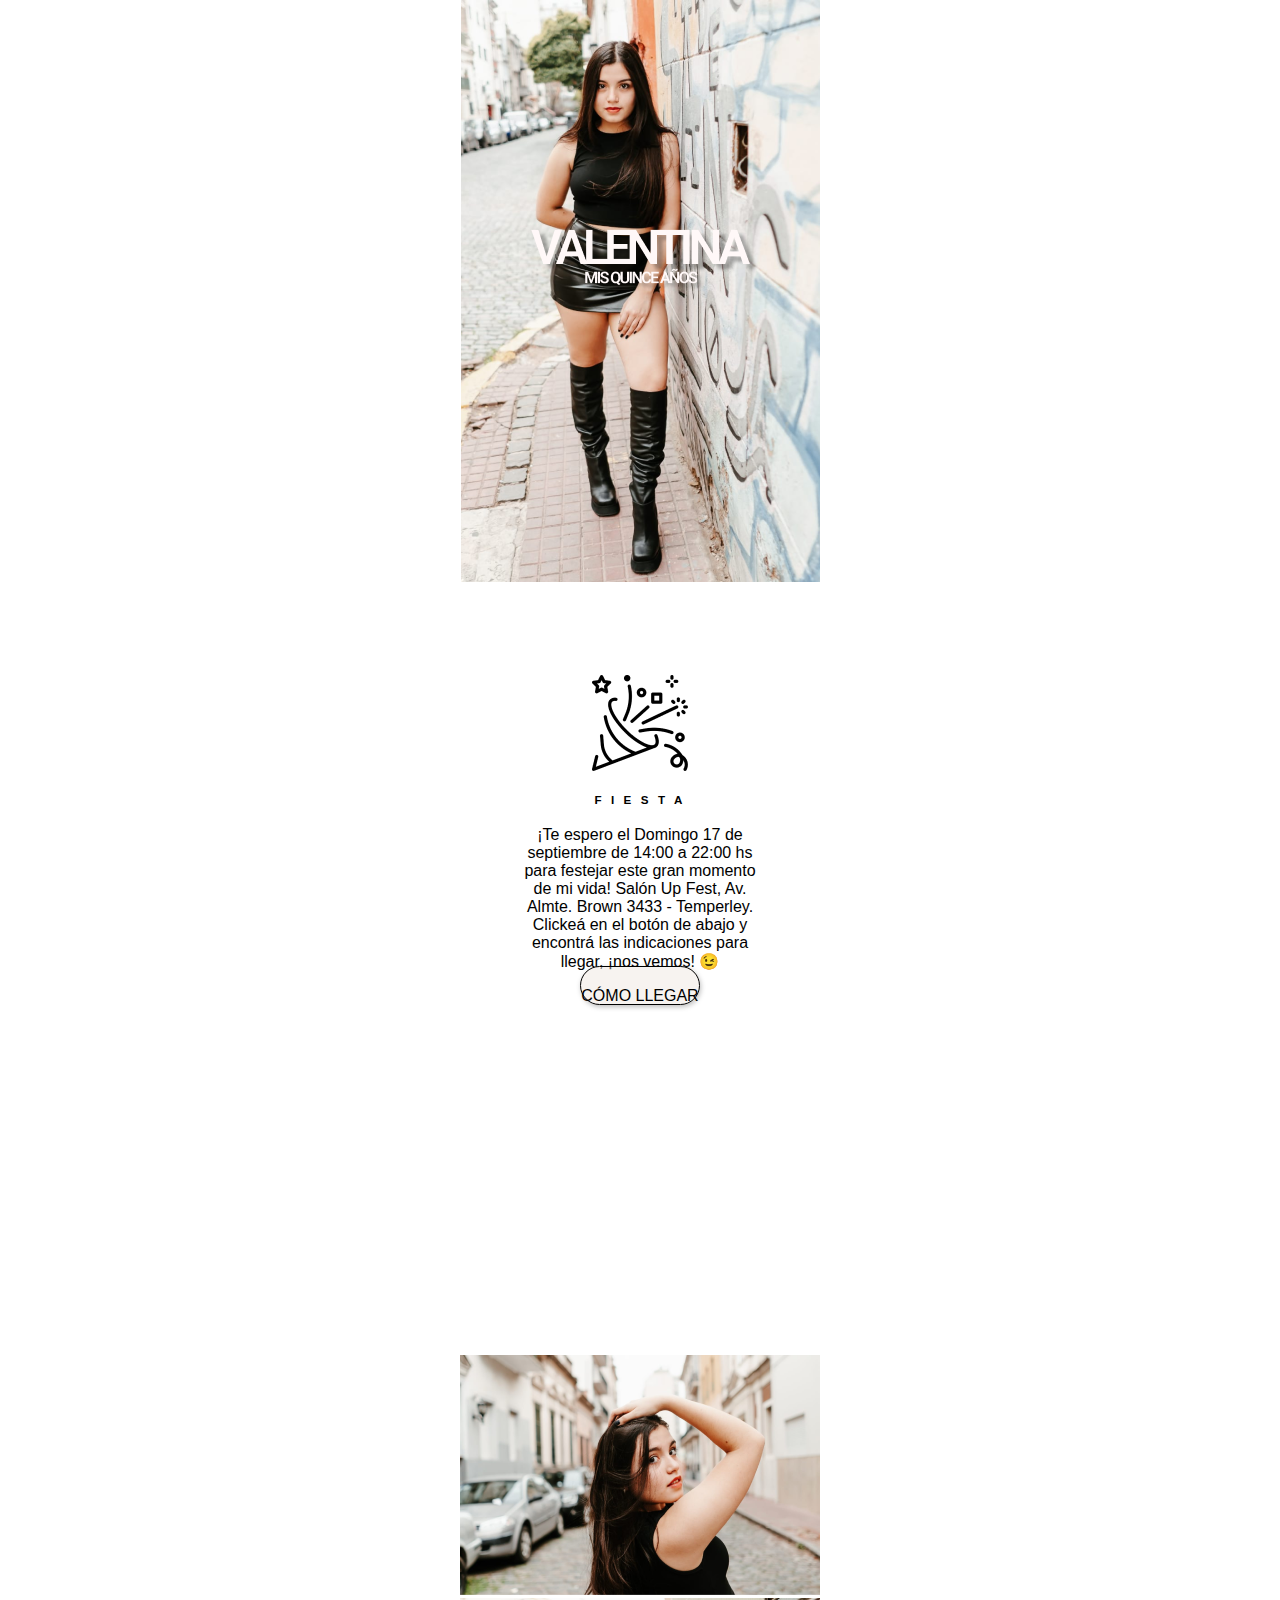
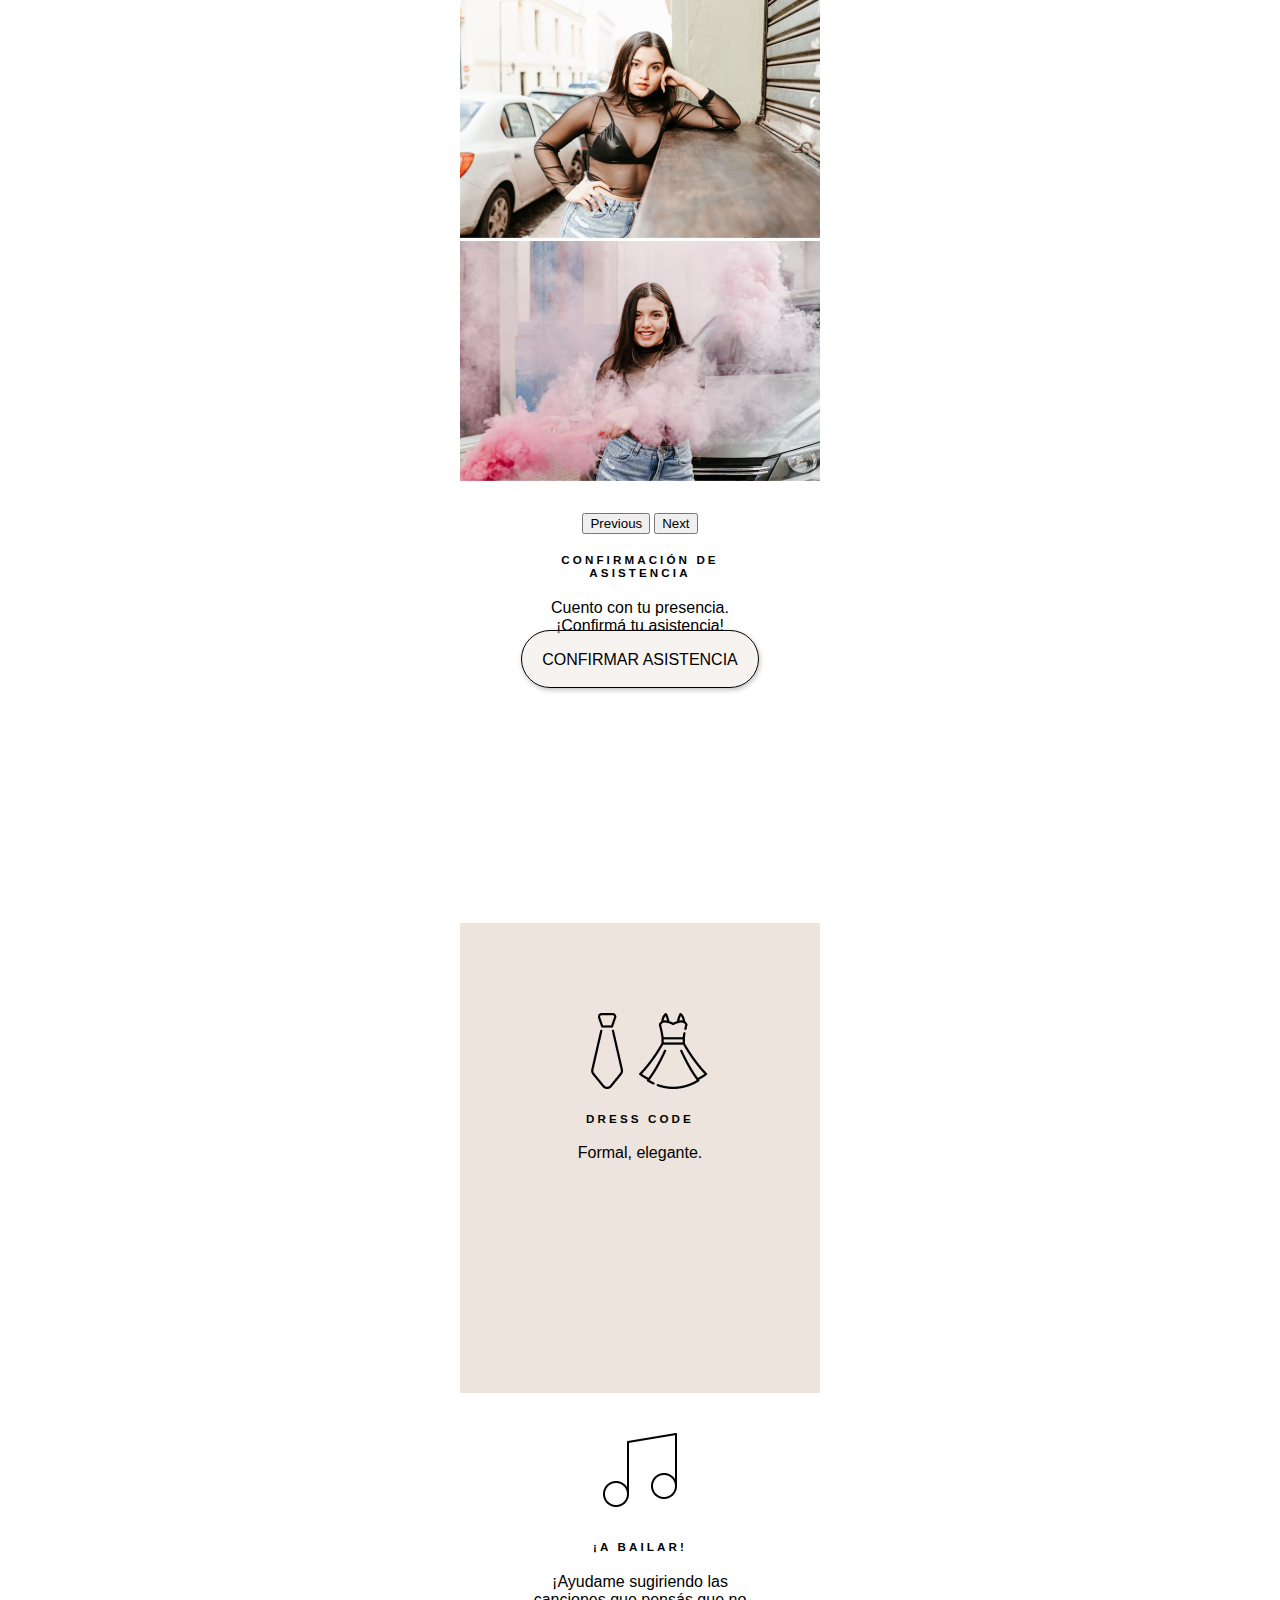
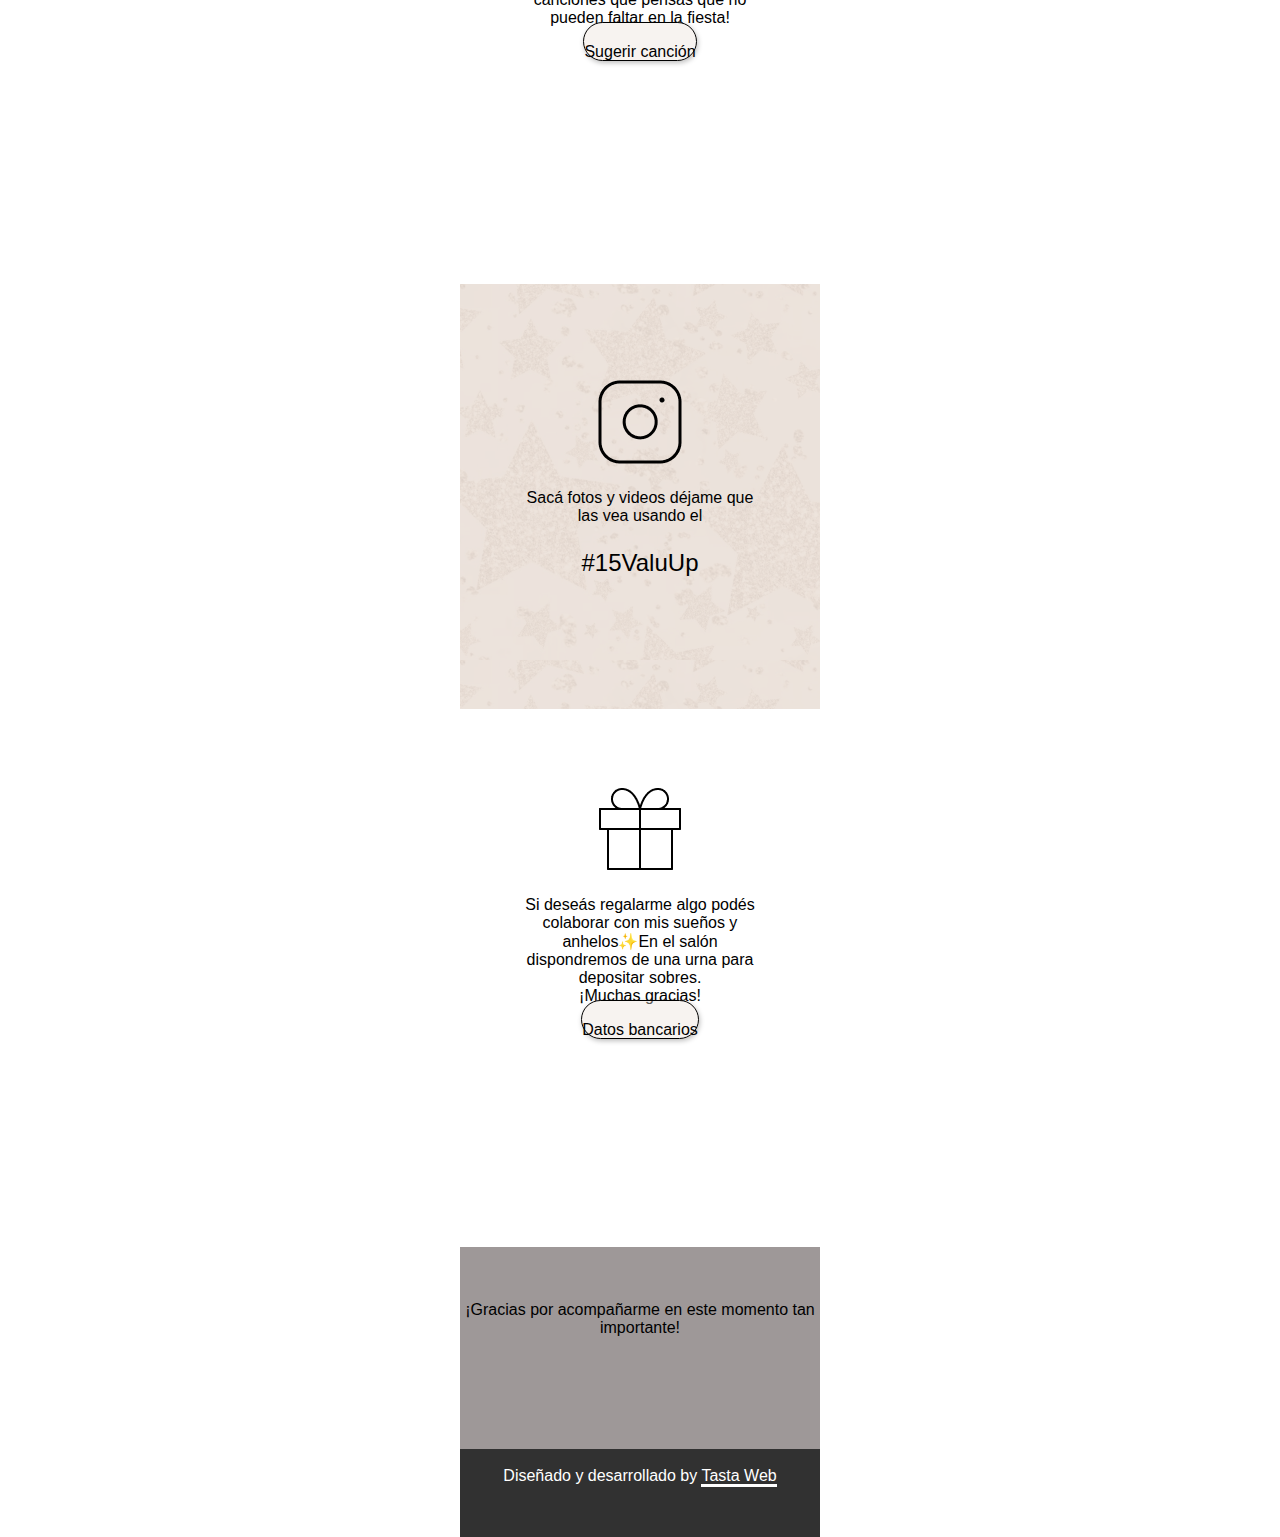
==== index.html @ cf489297 "modificando letra que falta en index" ====
<!DOCTYPE html>
<html lang="en">

<head>
    <meta charset="UTF-8">
    <meta name="viewport" content="width=device-width, initial-scale=1.0">
    <meta property="og:image" content="https://drive.google.com/file/d/1_koW_mjI2VEBtkVP8pUufOPxzuit4P10/view?usp=sharing">
    <meta property="og:title" content="Los 15 de Valu">
    <meta property="og:title" content="Te espero a festejar mis 15 años.">
    <title>Mis 15 años</title>
    <link href="https://cdn.jsdelivr.net/npm/bootstrap@5.2.3/dist/css/bootstrap.min.css" rel="stylesheet"
        integrity="sha384-rbsA2VBKQhggwzxH7pPCaAqO46MgnOM80zW1RWuH61DGLwZJEdK2Kadq2F9CUG65" crossorigin="anonymous">
    <link rel="stylesheet" href="./style.css">
    <link rel="shortcut icon" href="./assets/fiesta.png" type="image/x-icon">
    <meta name="Author" lang="es" content="Micaela Andrés">

    
</head>

<body>
    <main class="sectionprueba">
        <header>
            <img src="./assets/uno.png" alt="valentina mis quince">
        </header>
        <section>
            <div class="divFiesta">
                <img src="./assets/fiesta.png" alt="papel picado">
                <h5 class="pt-5 pb-3">F I E S T A</h5>
                <p>¡Te espero el Domingo 17 de septiembre de 14:00 a 22:00 hs para festejar este gran momento de mi
                    vida!
                    Salón Up Fest, Av. Almte. Brown 3433 - Temperley. Clickeá en el botón de abajo y encontrá las
                    indicaciones para llegar,
                    ¡nos vemos! 😉</p>
                <a class="btn" href="https://goo.gl/maps/CtnoY4p7TayCX8TKA">CÓMO LLEGAR</a>
            </div>

            <div class="divFotos">
                <div id="carouselExampleControls" class="carousel " data-bs-ride="carousel">
                    <div class="carousel-inner">
                        <div class="carousel-item active">
                            <img src="./assets/3.png" class="d-block w-100" alt="...">
                        </div>
                        <div class="carousel-item ">
                            <img src="./assets/2.png" class="d-block w-100" alt="...">
                        </div>
                        <div class="carousel-item ">
                            <img src="./assets/1.png" class="d-block w-100" alt="...">
                        </div>
                    </div>
                    <button class="carousel-control-prev" type="button" data-bs-target="#carouselExampleControls"
                        data-bs-slide="prev">
                        <span class="carousel-control-prev-icon" aria-hidden="true"></span>
                        <span class="visually-hidden">Previous</span>
                    </button>
                    <button class="carousel-control-next" type="button" data-bs-target="#carouselExampleControls"
                        data-bs-slide="next">
                        <span class="carousel-control-next-icon" aria-hidden="true"></span>
                        <span class="visually-hidden">Next</span>
                    </button>
                </div>
            </div>

            <div class="divAsis">
                <h5 class="pt-5 pb-3">CONFIRMACIÓN DE <br>ASISTENCIA</h5>
                <p class=" pb-5">Cuento con tu presencia.
                    ¡Confirmá tu asistencia!</p>
                <a class="btnAsis" href="https://forms.gle/a53FgCefhXMf4Tvw8">CONFIRMAR ASISTENCIA</a>
            </div>

            <div class=" divCode">
                <img src="./assets/dress.png" alt="">
                <h5 class="pt-5 pb-3">DRESS CODE</h5>
                <p>Formal, elegante.</p>
            </div>

            <div class="divBailar">
                <img src="./assets/music.png" alt="">
                <h5 class="pt-5 pb-3">¡A BAILAR!</h5>
                <p>¡Ayudame sugiriendo las canciones que pensás que no pueden faltar en la fiesta! </p>
                <a class="btn" href="https://forms.gle/ab8t89MSSdgeNovT9">Sugerir canción</a>
            </div>

            <div class=" divIg">
                <img src="./assets/instagram.png" alt="">
                <p class="pt-2 pIg">Sacá fotos y videos déjame
                    que las vea usando el </p>
                <p class="pHashtag">#15ValuUp</p>
            </div>

            <div class=" divRegalo">
                <img src="./assets/regalo.png" alt="">
                <p class="pt-4 ">Si deseás regalarme algo podés colaborar con mis sueños y anhelos✨En el salón
                    dispondremos de una urna
                    para depositar sobres. <br>¡Muchas gracias! </p>
                <a class="btn" href="./banco.html">Datos bancarios</a>
            </div>
        </section>
        <footer>
            <p class="pFooter1">¡Gracias por acompañarme en este momento tan importante!</p>
            <p class="pFooter2">Diseñado y desarrollado by <a href="https://www.instagram.com/tastaweb/" target="_blank">Tasta Web</a>
            </p>
        </footer>


    </main>


    <script src="https://cdn.jsdelivr.net/npm/@popperjs/core@2.11.6/dist/umd/popper.min.js"
        integrity="sha384-oBqDVmMz9ATKxIep9tiCxS/Z9fNfEXiDAYTujMAeBAsjFuCZSmKbSSUnQlmh/jp3"
        crossorigin="anonymous"></script>
    <script src="https://cdn.jsdelivr.net/npm/bootstrap@5.2.3/dist/js/bootstrap.min.js"
        integrity="sha384-cuYeSxntonz0PPNlHhBs68uyIAVpIIOZZ5JqeqvYYIcEL727kskC66kF92t6Xl2V"
        crossorigin="anonymous"></script>
</body>

</html>
---- style.css ----
body{
    text-align: center;
    font-family: sans-serif;
    font-size: 14px;
    font-weight: 600;
    margin:   auto;
    color: #000;
}  

.btn{
    width: 194px;
    height: 60.1px;
    border-radius: 37px;
    border: 0.5px solid #000;
    background: rgba(234, 225, 217, 0.40);
    box-shadow: 1px 2px 5px 0px rgba(0, 0, 0, 0.25);
    color: #000;
    font-family: sans-serif;
    font-size: 16px;
    font-style: normal;
    font-weight: 400;
    line-height: normal;
    padding-top: 5.5%;

}

.btnAsis{
    width: 233px;
    height: 60.1px;
    border-radius: 37px;
    border: 0.5px solid #000;
    background: rgba(234, 225, 217, 0.40);
    box-shadow: 1px 2px 5px 0px rgba(0, 0, 0, 0.25);
    color: #000;
    font-family: sans-serif;
    font-size: 16px;
    font-style: normal;
    font-weight: 400;
    line-height: normal;
    padding: 5.5%;

}


   
.imgBanco{
    width: 15px;
    height: 15px;
    float: left;
     margin-top: 5%;
    margin-left: 5%;
}



.divBanco{
    width: 360px;
    height: 650px;
    padding-top: 15%;

}
.divFiesta{
    width: 360px;
    height: 680px;
    padding-top: 25%;

}

p{
    color: #000;
    font-family: sans-serif;
    font-size: 16px;
    font-style: normal;
    font-weight: 400;
    width: 240px;
    
    margin-left: auto;
    margin-right: auto;
}
button{
    margin-top: 8%;
}

h5{
    font-weight: 600;
    letter-spacing: 3.1px;
}

.divAsis{
    width: 360px;
    height: 370px;
    flex-shrink: 0;

}

.divCode{
    width: 360px;
    height: 380px;
    flex-shrink: 0;
    background: rgba(234, 225, 217, 0.90);
    padding-top: 25%;
    
}

.divBailar{
    width: 360px;
    height: 390px;
    flex-shrink: 0;
    padding-top: 8%;
}

.divIg{
    background-image: url(./assets/Star\ bright\ 1.png);
    width: 360px;
    height: 335px;
    flex-shrink: 0;
    margin-top: 20%;
    padding-top: 25%;
}

.pIg{
    font-weight: 500;
}

.pHashtag{
    color: #000;


/* pricipal */
font-family: sans-serif;
font-size: 24px;
font-style: normal;
font-weight: 400;
line-height: normal;
}

.divRegalo{
    width: 360px;
    height: 466px;
    flex-shrink: 0;
    margin-top: 20%;
}

.pFooter1{
    width: 360px;
height: 148px;
flex-shrink: 0;
background: #9E9898;
margin: 0;
padding-top: 15%;
}

.pFooter2{
    width: 360px;
    height: 70px;
    flex-shrink: 0;
    background: #313131;
    color: #fff;
    margin: 0;
    padding-top: 5%;
}

a{
    text-decoration: none;
    color: #000;
    
}

footer a{
    text-decoration: none;
    color: #fff;
    cursor: pointer;
    border-bottom: 3px solid #fff;
}

.sectionprueba{
    display: inline-block;
    text-align: center;
    
}

.footerBanco{
    margin-top: 10%;
}

.headerBanco{
    margin-top: 18%;
}
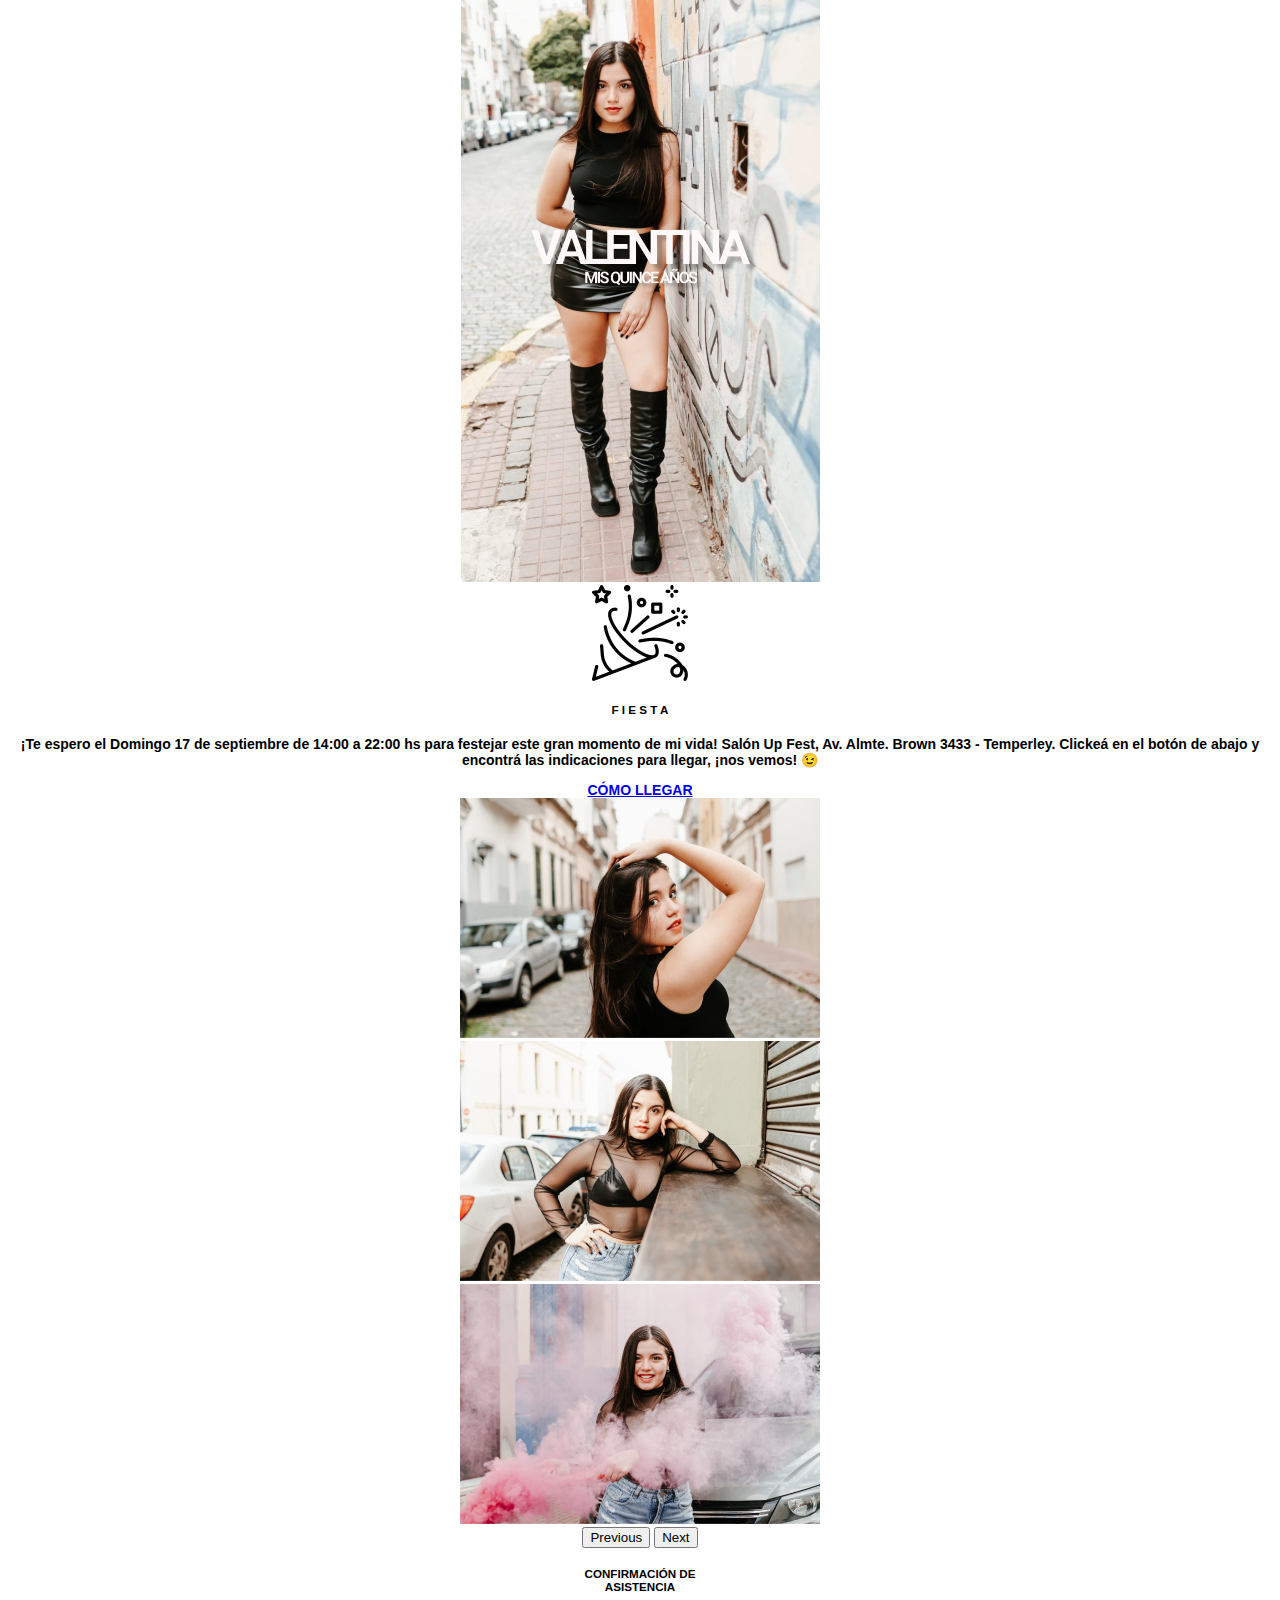
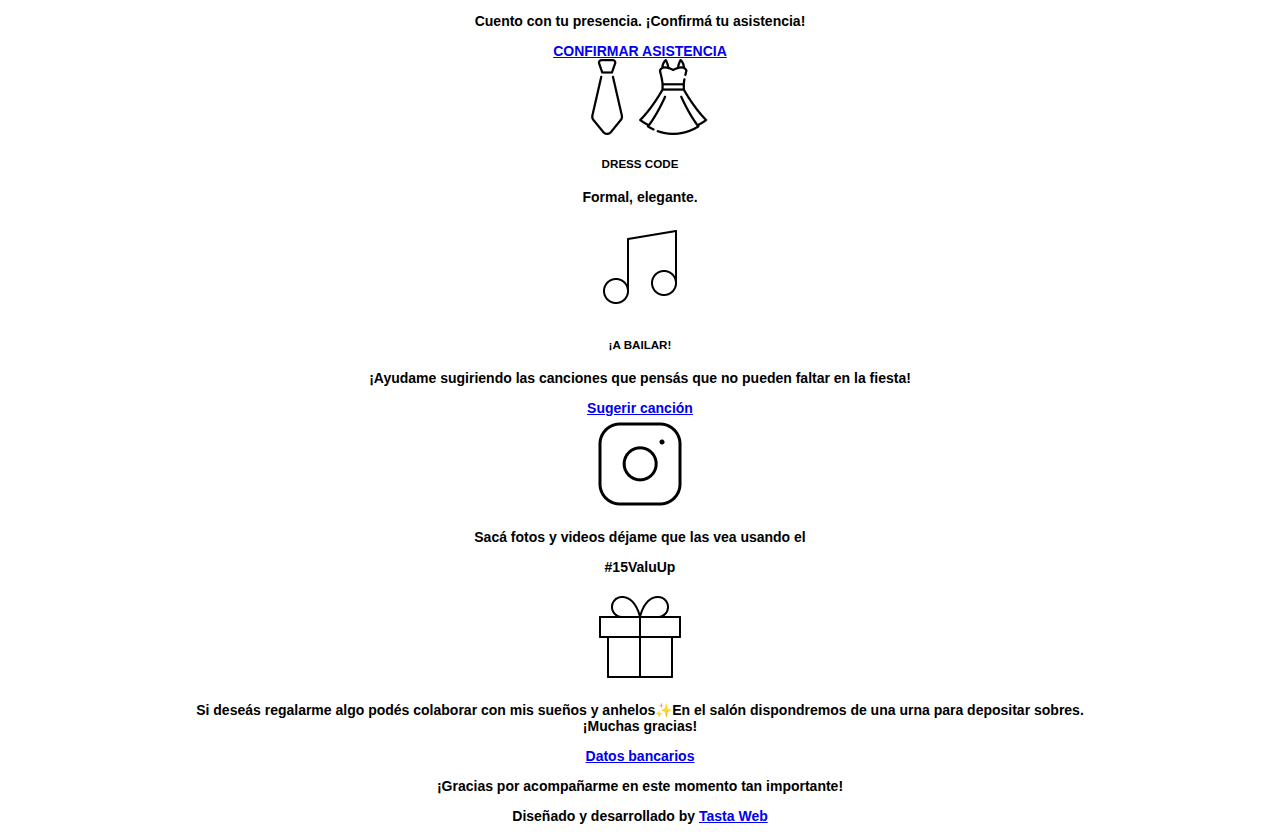
==== commit ca267391: "probando css responsivo" ====
--- a/index.html
+++ b/index.html
@@ -5,7 +5,6 @@
     <meta charset="UTF-8">
     <meta name="viewport" content="width=device-width, initial-scale=1.0">
     <meta property="og:image" content="https://drive.google.com/file/d/1_koW_mjI2VEBtkVP8pUufOPxzuit4P10/view?usp=sharing">
-    <meta property="og:title" content="Los 15 de Valu">
     <meta property="og:title" content="Te espero a festejar mis 15 años.">
     <title>Mis 15 años</title>
     <link href="https://cdn.jsdelivr.net/npm/bootstrap@5.2.3/dist/css/bootstrap.min.css" rel="stylesheet"
@@ -31,7 +30,7 @@
                     Salón Up Fest, Av. Almte. Brown 3433 - Temperley. Clickeá en el botón de abajo y encontrá las
                     indicaciones para llegar,
                     ¡nos vemos! 😉</p>
-                <a class="btn" href="https://goo.gl/maps/CtnoY4p7TayCX8TKA">CÓMO LLEGAR</a>
+                <a class="btn" href="https://goo.gl/maps/CtnoY4p7TayCX8TKA" target="_blank">CÓMO LLEGAR</a>
             </div>
 
             <div class="divFotos">
@@ -64,7 +63,7 @@
                 <h5 class="pt-5 pb-3">CONFIRMACIÓN DE <br>ASISTENCIA</h5>
                 <p class=" pb-5">Cuento con tu presencia.
                     ¡Confirmá tu asistencia!</p>
-                <a class="btnAsis" href="https://forms.gle/a53FgCefhXMf4Tvw8">CONFIRMAR ASISTENCIA</a>
+                <a class="btnAsis" href="https://forms.gle/a53FgCefhXMf4Tvw8" target="_blank">CONFIRMAR ASISTENCIA</a>
             </div>
 
             <div class=" divCode">
@@ -77,7 +76,7 @@
                 <img src="./assets/music.png" alt="">
                 <h5 class="pt-5 pb-3">¡A BAILAR!</h5>
                 <p>¡Ayudame sugiriendo las canciones que pensás que no pueden faltar en la fiesta! </p>
-                <a class="btn" href="https://forms.gle/ab8t89MSSdgeNovT9">Sugerir canción</a>
+                <a class="btn" href="https://forms.gle/ab8t89MSSdgeNovT9" target="_blank">Sugerir canción</a>
             </div>
 
             <div class=" divIg">
--- a/style.css
+++ b/style.css
@@ -7,182 +7,187 @@
     color: #000;
 }  
 
-.btn{
-    width: 194px;
-    height: 60.1px;
-    border-radius: 37px;
-    border: 0.5px solid #000;
-    background: rgba(234, 225, 217, 0.40);
-    box-shadow: 1px 2px 5px 0px rgba(0, 0, 0, 0.25);
-    color: #000;
+@media (max-width: 767px) {
+    
+
+    .btn{
+        width: 194px;
+        height: 60.1px;
+        border-radius: 37px;
+        border: 0.5px solid #000;
+        background: rgba(234, 225, 217, 0.40);
+        box-shadow: 1px 2px 5px 0px rgba(0, 0, 0, 0.25);
+        color: #000;
+        font-family: sans-serif;
+        font-size: 16px;
+        font-style: normal;
+        font-weight: 400;
+        line-height: normal;
+        padding-top: 5.5%;
+
+    }
+
+    .btnAsis{
+        width: 233px;
+        height: 60.1px;
+        border-radius: 37px;
+        border: 0.5px solid #000;
+        background: rgba(234, 225, 217, 0.40);
+        box-shadow: 1px 2px 5px 0px rgba(0, 0, 0, 0.25);
+        color: #000;
+        font-family: sans-serif;
+        font-size: 16px;
+        font-style: normal;
+        font-weight: 400;
+        line-height: normal;
+        padding: 5.5%;
+
+    }
+
+
+
+    .imgBanco{
+        width: 15px;
+        height: 15px;
+        float: left;
+        margin-top: 5%;
+        margin-left: 5%;
+    }
+
+
+
+    .divBanco{
+        width: 100%;
+        height: 650px;
+        padding-top: 15%;
+
+    }
+    .divFiesta{
+        width: 100%;
+        height: 680px;
+        padding-top: 25%;
+
+    }
+
+    p{
+        color: #000;
+        font-family: sans-serif;
+        font-size: 16px;
+        font-style: normal;
+        font-weight: 400;
+        width: 240px;
+        
+        margin-left: auto;
+        margin-right: auto;
+    }
+    button{
+        margin-top: 8%;
+    }
+
+    h5{
+        font-weight: 600;
+        letter-spacing: 3.1px;
+    }
+
+    .divAsis{
+        width: 100%;
+        height: 370px;
+        flex-shrink: 0;
+
+    }
+
+    .divCode{
+        width: 100%;
+        height: 380px;
+        flex-shrink: 0;
+        background: rgba(234, 225, 217, 0.90);
+        padding-top: 25%;
+        
+    }
+
+    .divBailar{
+        width: 100%;
+        height: 390px;
+        flex-shrink: 0;
+        padding-top: 8%;
+    }
+
+    .divIg{
+        background-image: url(./assets/Star\ bright\ 1.png);
+        width: 100%;
+        height: 335px;
+        flex-shrink: 0;
+        margin-top: 20%;
+        padding-top: 25%;
+    }
+
+    .pIg{
+        font-weight: 500;
+    }
+
+    .pHashtag{
+        color: #000;
+
+
+    /* pricipal */
     font-family: sans-serif;
-    font-size: 16px;
+    font-size: 24px;
     font-style: normal;
     font-weight: 400;
     line-height: normal;
-    padding-top: 5.5%;
+    }
 
-}
+    .divRegalo{
+        width: 100%;
+        height: 466px;
+        flex-shrink: 0;
+        margin-top: 20%;
+    }
 
-.btnAsis{
-    width: 233px;
-    height: 60.1px;
-    border-radius: 37px;
-    border: 0.5px solid #000;
-    background: rgba(234, 225, 217, 0.40);
-    box-shadow: 1px 2px 5px 0px rgba(0, 0, 0, 0.25);
-    color: #000;
-    font-family: sans-serif;
-    font-size: 16px;
-    font-style: normal;
-    font-weight: 400;
-    line-height: normal;
-    padding: 5.5%;
+    .pFooter1{
+        width: 100%;
+    height: 148px;
+    flex-shrink: 0;
+    background: #9E9898;
+    margin: 0;
+    padding-top: 15%;
+    }
 
-}
+    .pFooter2{
+        width: 100%;
+        height: 70px;
+        flex-shrink: 0;
+        background: #313131;
+        color: #fff;
+        margin: 0;
+        padding-top: 5%;
+    }
 
+    a{
+        text-decoration: none;
+        color: #000;
+        
+    }
 
-   
-.imgBanco{
-    width: 15px;
-    height: 15px;
-    float: left;
-     margin-top: 5%;
-    margin-left: 5%;
-}
+    footer a{
+        text-decoration: none;
+        color: #fff;
+        cursor: pointer;
+        border-bottom: 3px solid #fff;
+    }
 
+    .sectionprueba{
+        display: inline-block;
+        text-align: center;
+        
+    }
 
+    .footerBanco{
+        margin-top: 10%;
+    }
 
-.divBanco{
-    width: 360px;
-    height: 650px;
-    padding-top: 15%;
+    .headerBanco{
+        margin-top: 18%;
+    }
 
-}
-.divFiesta{
-    width: 360px;
-    height: 680px;
-    padding-top: 25%;
-
-}
-
-p{
-    color: #000;
-    font-family: sans-serif;
-    font-size: 16px;
-    font-style: normal;
-    font-weight: 400;
-    width: 240px;
-    
-    margin-left: auto;
-    margin-right: auto;
-}
-button{
-    margin-top: 8%;
-}
-
-h5{
-    font-weight: 600;
-    letter-spacing: 3.1px;
-}
-
-.divAsis{
-    width: 360px;
-    height: 370px;
-    flex-shrink: 0;
-
-}
-
-.divCode{
-    width: 360px;
-    height: 380px;
-    flex-shrink: 0;
-    background: rgba(234, 225, 217, 0.90);
-    padding-top: 25%;
-    
-}
-
-.divBailar{
-    width: 360px;
-    height: 390px;
-    flex-shrink: 0;
-    padding-top: 8%;
-}
-
-.divIg{
-    background-image: url(./assets/Star\ bright\ 1.png);
-    width: 360px;
-    height: 335px;
-    flex-shrink: 0;
-    margin-top: 20%;
-    padding-top: 25%;
-}
-
-.pIg{
-    font-weight: 500;
-}
-
-.pHashtag{
-    color: #000;
-
-
-/* pricipal */
-font-family: sans-serif;
-font-size: 24px;
-font-style: normal;
-font-weight: 400;
-line-height: normal;
-}
-
-.divRegalo{
-    width: 360px;
-    height: 466px;
-    flex-shrink: 0;
-    margin-top: 20%;
-}
-
-.pFooter1{
-    width: 360px;
-height: 148px;
-flex-shrink: 0;
-background: #9E9898;
-margin: 0;
-padding-top: 15%;
-}
-
-.pFooter2{
-    width: 360px;
-    height: 70px;
-    flex-shrink: 0;
-    background: #313131;
-    color: #fff;
-    margin: 0;
-    padding-top: 5%;
-}
-
-a{
-    text-decoration: none;
-    color: #000;
-    
-}
-
-footer a{
-    text-decoration: none;
-    color: #fff;
-    cursor: pointer;
-    border-bottom: 3px solid #fff;
-}
-
-.sectionprueba{
-    display: inline-block;
-    text-align: center;
-    
-}
-
-.footerBanco{
-    margin-top: 10%;
-}
-
-.headerBanco{
-    margin-top: 18%;
 }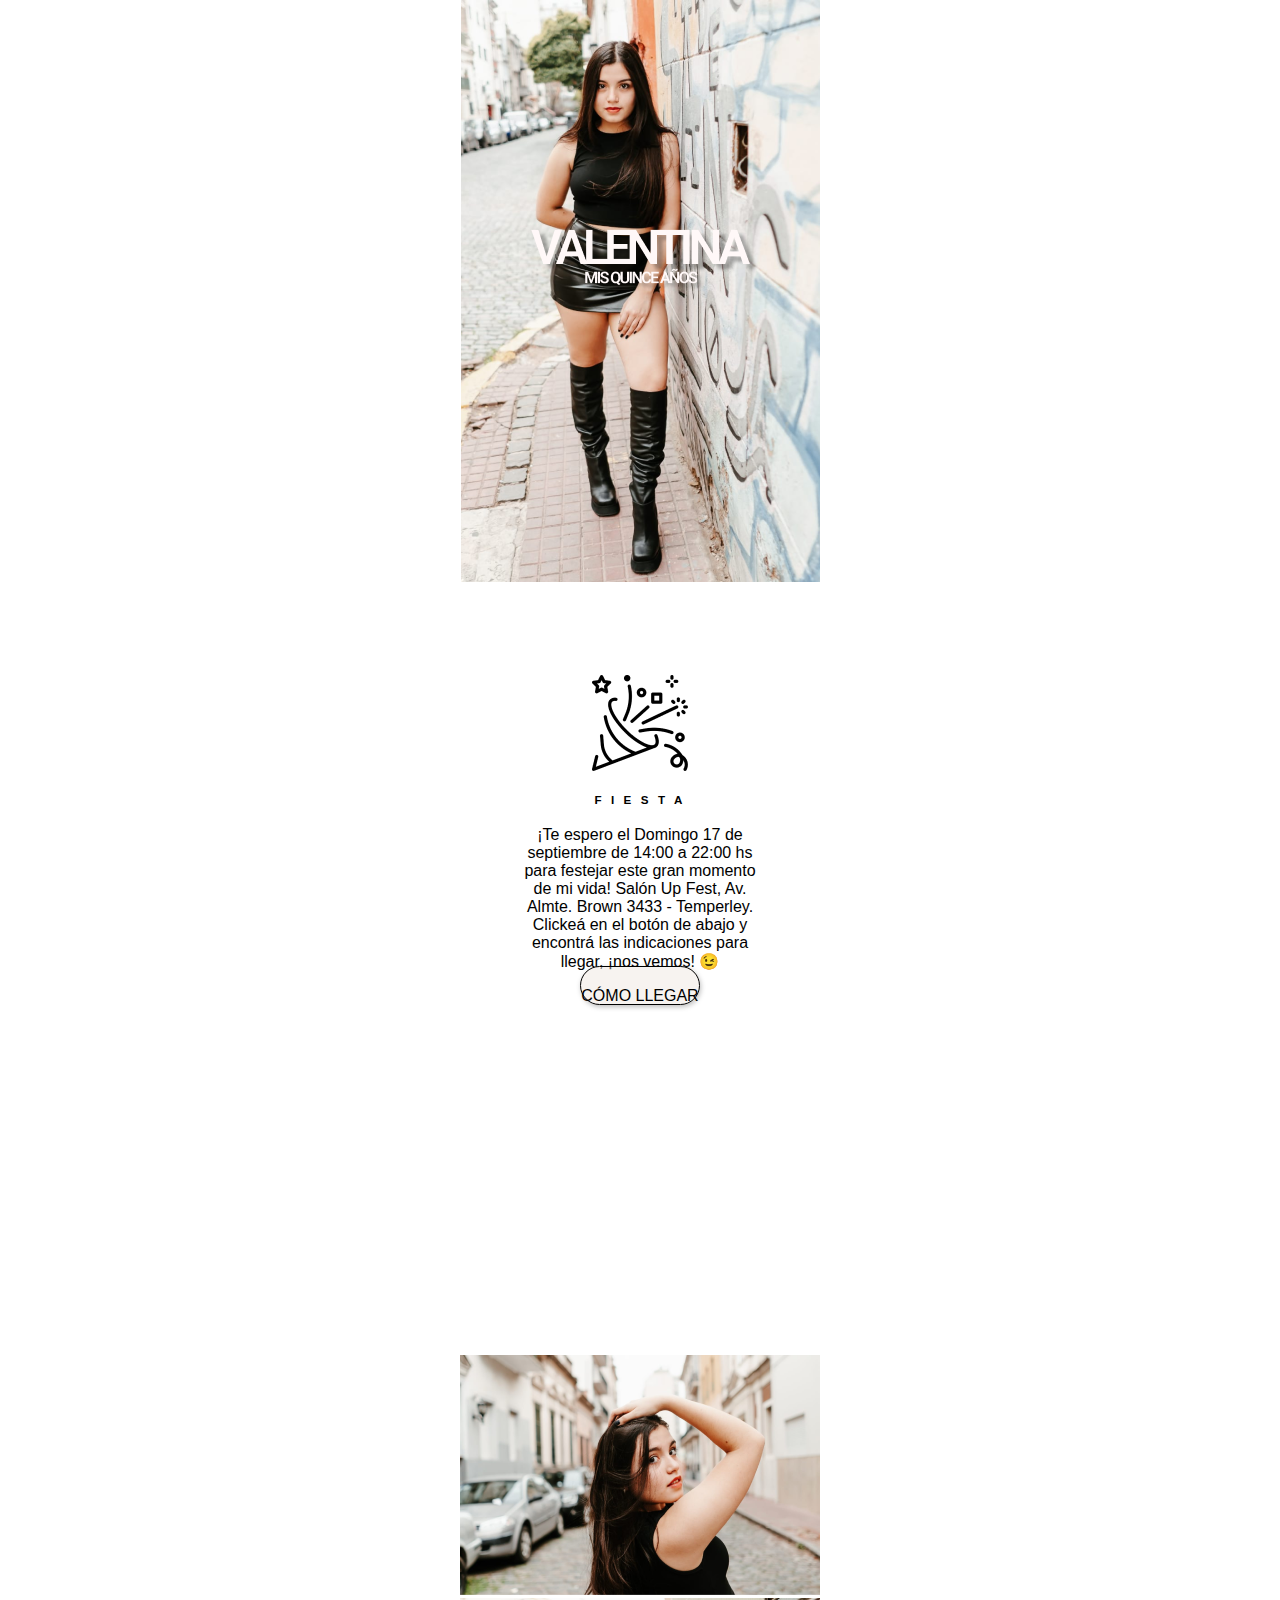
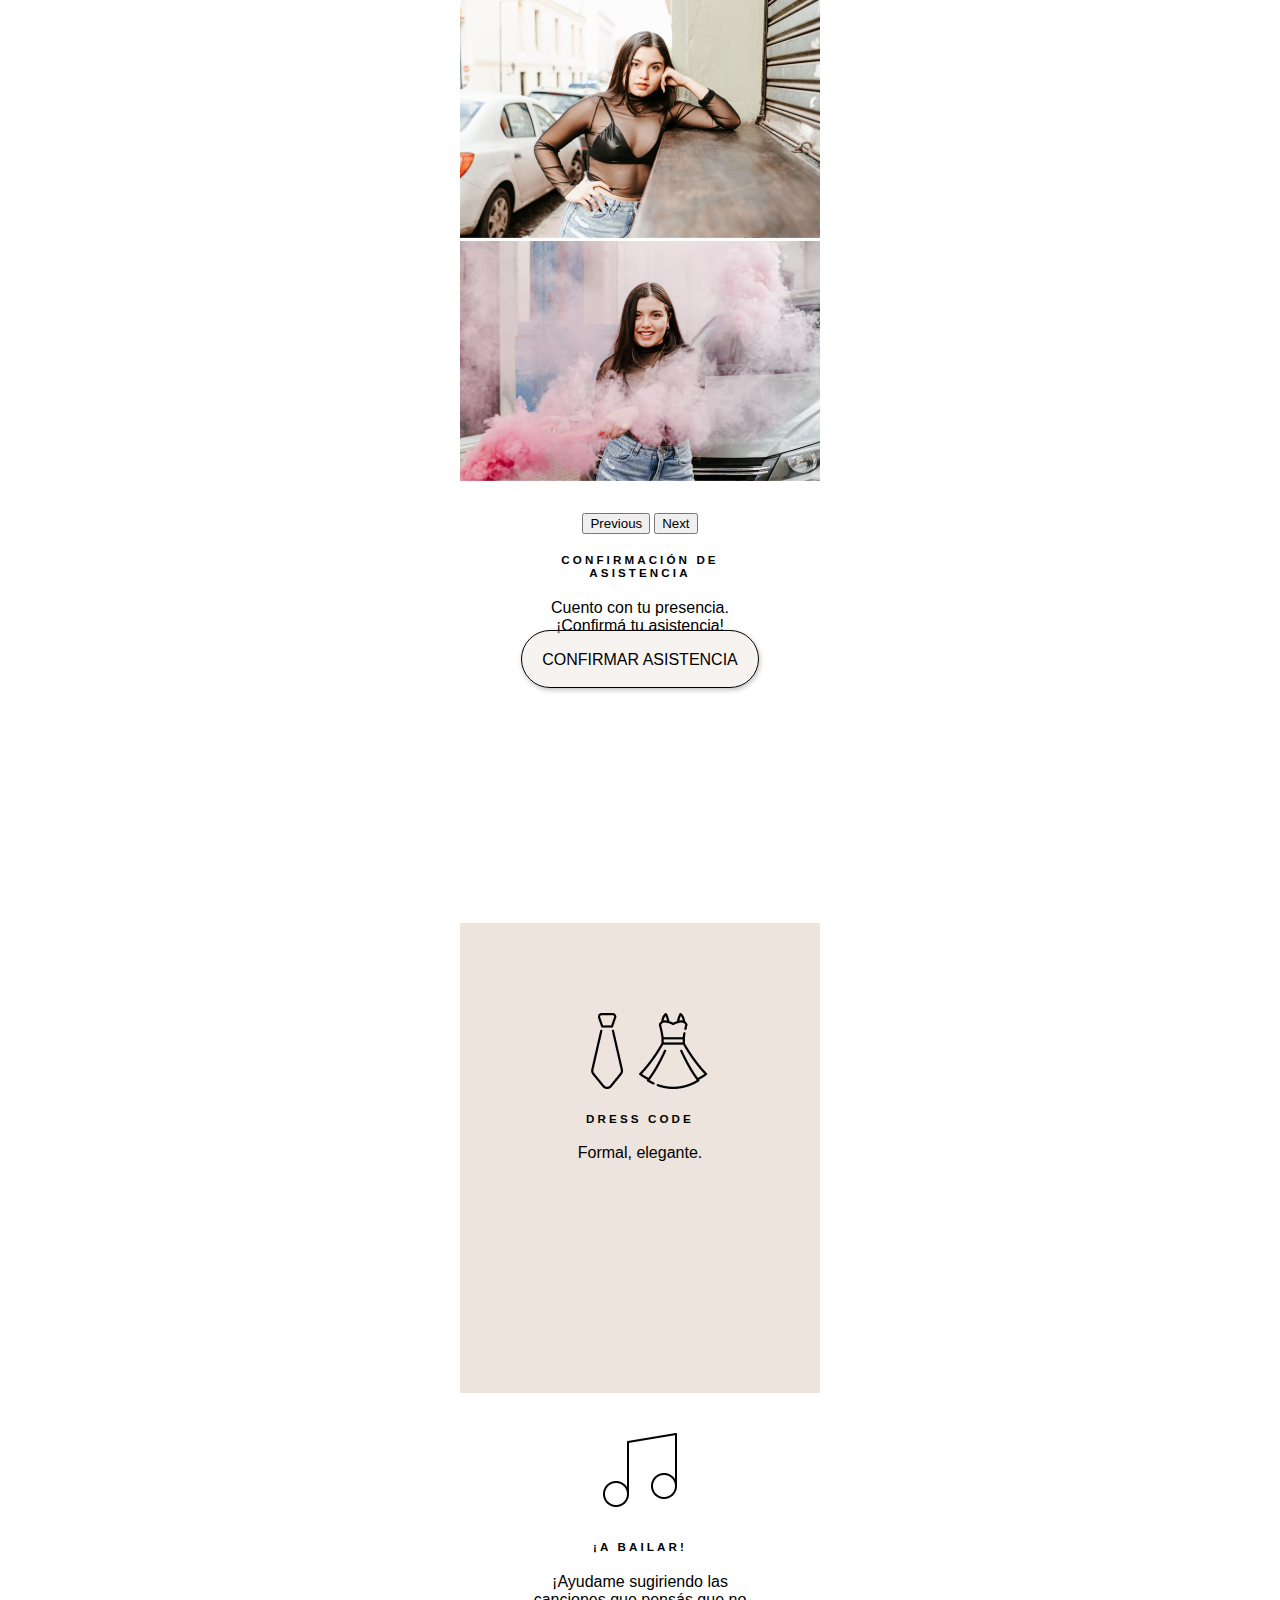
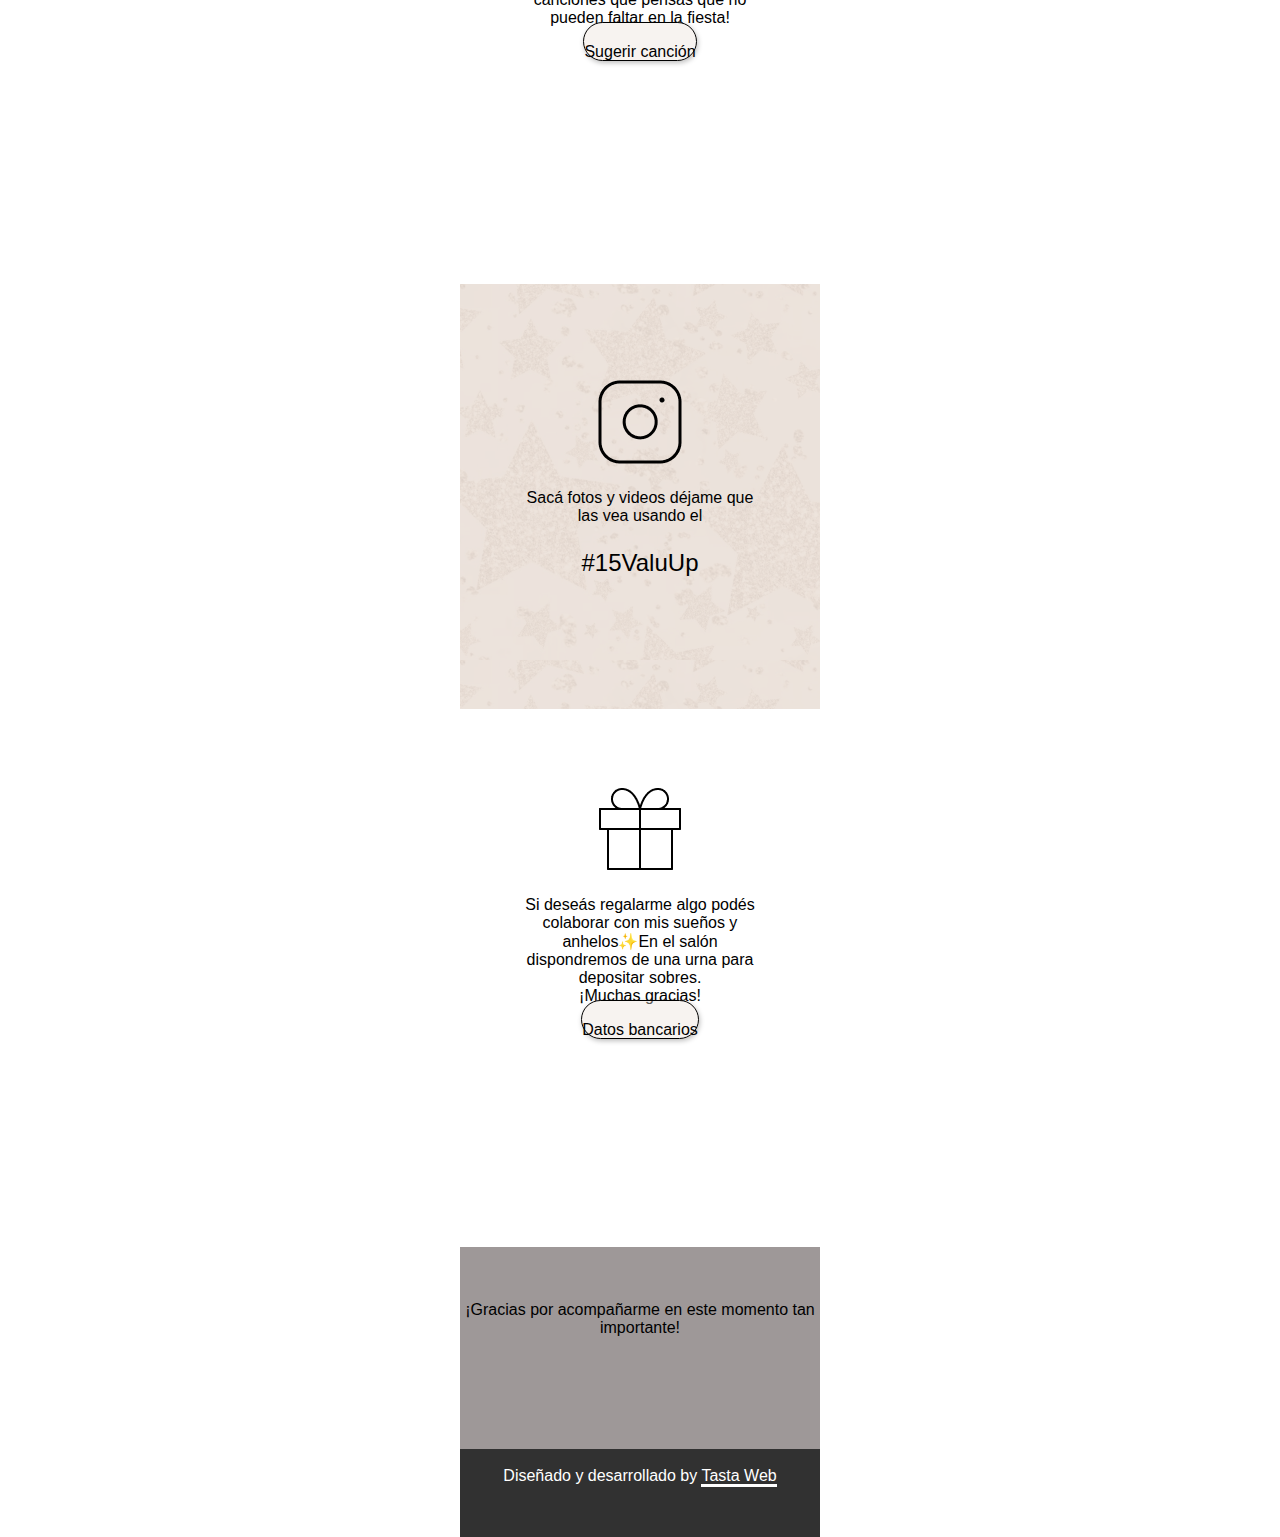
==== commit 30884628: "diseño responsivo" ====
--- a/index.html
+++ b/index.html
@@ -16,7 +16,7 @@
     
 </head>
 
-<body>
+<body class="bobyDesktop">
     <main class="sectionprueba">
         <header>
             <img src="./assets/uno.png" alt="valentina mis quince">
--- a/style.css
+++ b/style.css
@@ -6,6 +6,190 @@
     margin:   auto;
     color: #000;
 }  
+@media (min-width:780px){
+    
+        .btn{
+            width: 194px;
+            height: 60.1px;
+            border-radius: 37px;
+            border: 0.5px solid #000;
+            background: rgba(234, 225, 217, 0.40);
+            box-shadow: 1px 2px 5px 0px rgba(0, 0, 0, 0.25);
+            color: #000;
+            font-family: sans-serif;
+            font-size: 16px;
+            font-style: normal;
+            font-weight: 400;
+            line-height: normal;
+            padding-top: 5.5%;
+        
+        }
+        
+        .btnAsis{
+            width: 233px;
+            height: 60.1px;
+            border-radius: 37px;
+            border: 0.5px solid #000;
+            background: rgba(234, 225, 217, 0.40);
+            box-shadow: 1px 2px 5px 0px rgba(0, 0, 0, 0.25);
+            color: #000;
+            font-family: sans-serif;
+            font-size: 16px;
+            font-style: normal;
+            font-weight: 400;
+            line-height: normal;
+            padding: 5.5%;
+        
+        }
+        
+        
+        
+        .imgBanco{
+            width: 15px;
+            height: 15px;
+            float: left;
+            margin-top: 5%;
+            margin-left: 5%;
+        }
+        
+        
+        
+        .divBanco{
+            width: 360px;
+            height: 650px;
+            padding-top: 15%;
+        
+        }
+        .divFiesta{
+            width: 360px;
+            height: 680px;
+            padding-top: 25%;
+        
+        }
+        
+        p{
+            color: #000;
+            font-family: sans-serif;
+            font-size: 16px;
+            font-style: normal;
+            font-weight: 400;
+            width: 240px;
+            
+            margin-left: auto;
+            margin-right: auto;
+        }
+        button{
+            margin-top: 8%;
+        }
+        
+        h5{
+            font-weight: 600;
+            letter-spacing: 3.1px;
+        }
+        
+        .divAsis{
+            width: 360px;
+            height: 370px;
+            flex-shrink: 0;
+        
+        }
+        
+        .divCode{
+            width: 360px;
+            height: 380px;
+            flex-shrink: 0;
+            background: rgba(234, 225, 217, 0.90);
+            padding-top: 25%;
+            
+        }
+        
+        .divBailar{
+            width: 360px;
+            height: 390px;
+            flex-shrink: 0;
+            padding-top: 8%;
+        }
+        
+        .divIg{
+            background-image: url(./assets/Star\ bright\ 1.png);
+            width: 360px;
+            height: 335px;
+            flex-shrink: 0;
+            margin-top: 20%;
+            padding-top: 25%;
+        }
+        
+        .pIg{
+            font-weight: 500;
+        }
+        
+        .pHashtag{
+            color: #000;
+        
+        
+        /* pricipal */
+        font-family: sans-serif;
+        font-size: 24px;
+        font-style: normal;
+        font-weight: 400;
+        line-height: normal;
+        }
+        
+        .divRegalo{
+            width: 360px;
+            height: 466px;
+            flex-shrink: 0;
+            margin-top: 20%;
+        }
+        
+        .pFooter1{
+            width: 360px;
+        height: 148px;
+        flex-shrink: 0;
+        background: #9E9898;
+        margin: 0;
+        padding-top: 15%;
+        }
+        
+        .pFooter2{
+            width: 360px;
+            height: 70px;
+            flex-shrink: 0;
+            background: #313131;
+            color: #fff;
+            margin: 0;
+            padding-top: 5%;
+        }
+        
+        a{
+            text-decoration: none;
+            color: #000;
+            
+        }
+        
+        footer a{
+            text-decoration: none;
+            color: #fff;
+            cursor: pointer;
+            border-bottom: 3px solid #fff;
+        }
+        
+        .sectionprueba{
+            display: inline-block;
+            text-align: center;
+            
+        }
+        
+        .footerBanco{
+            margin-top: 10%;
+        }
+        
+        .headerBanco{
+            margin-top: 18%;
+        }
+
+    
+}
 
 @media (max-width: 767px) {
     
@@ -26,7 +210,9 @@
         padding-top: 5.5%;
 
     }
-
+    header{
+        width: 100%;
+    }
     .btnAsis{
         width: 233px;
         height: 60.1px;
